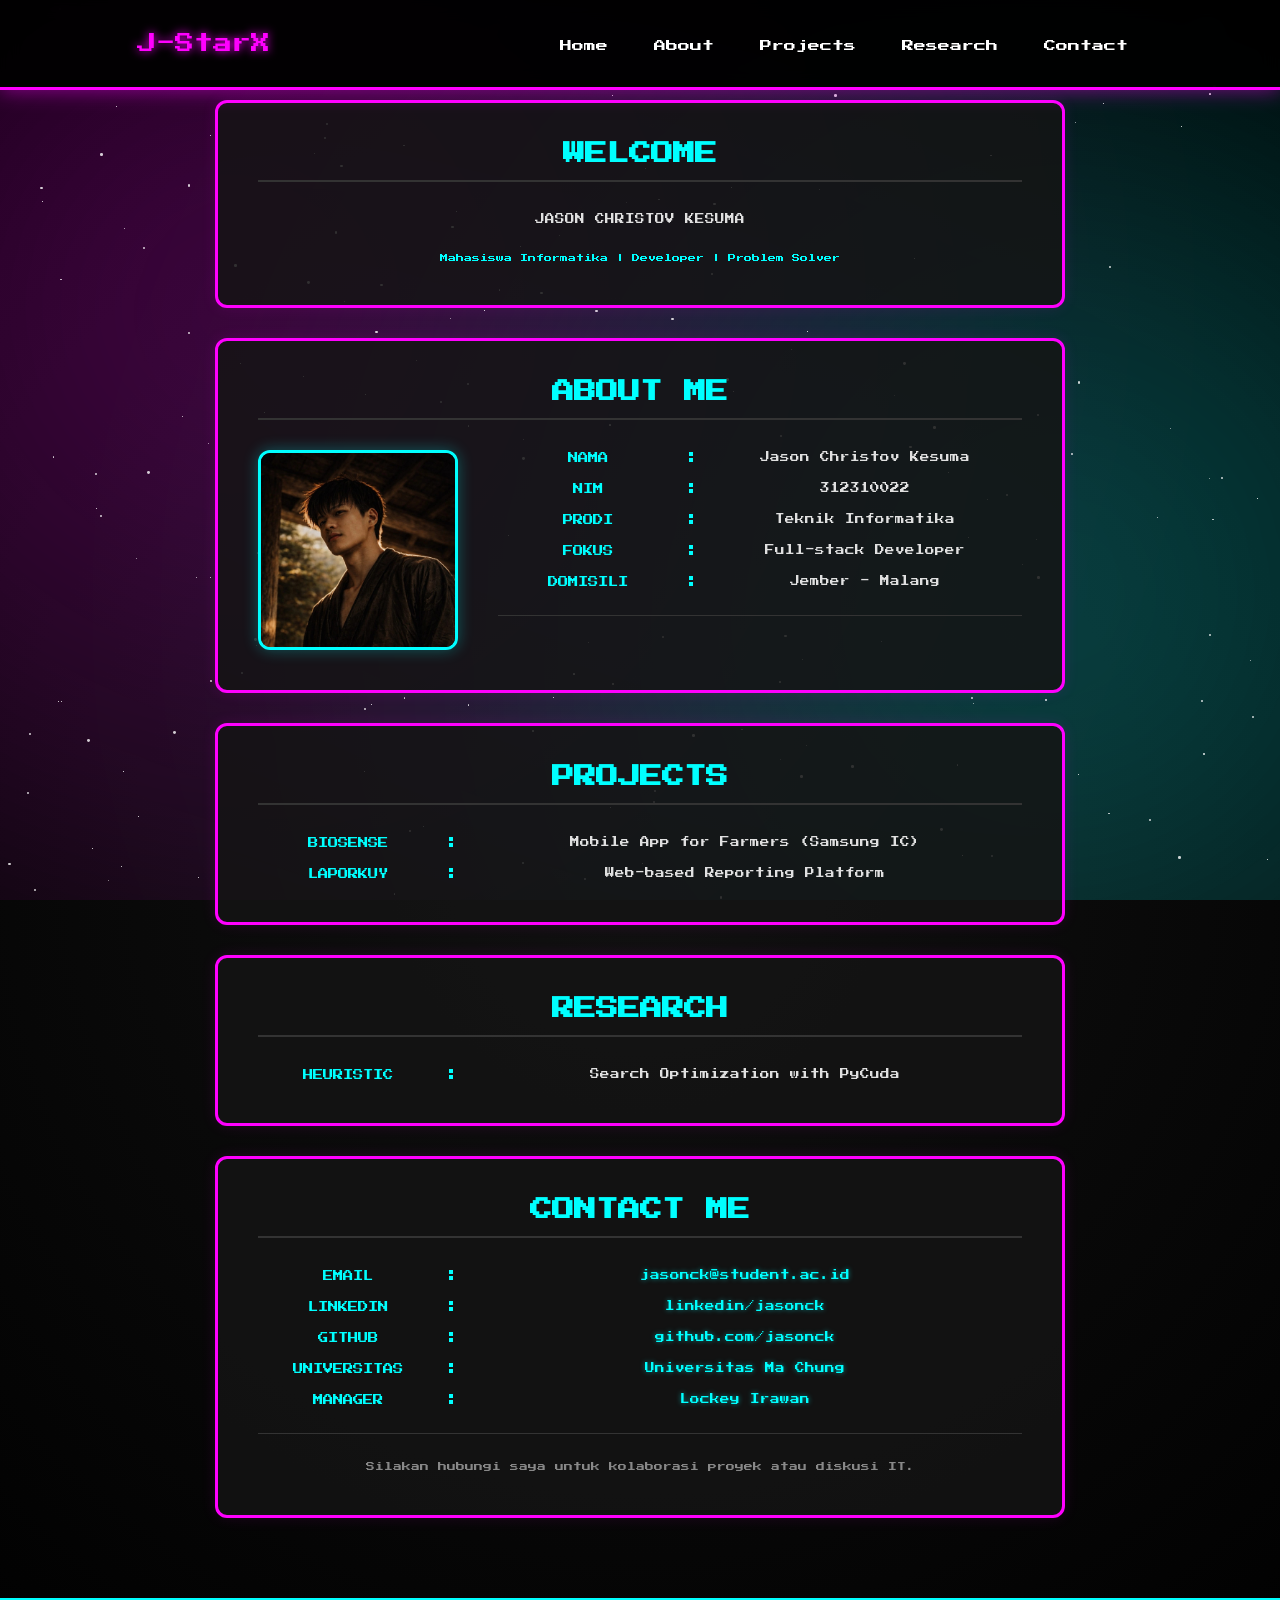
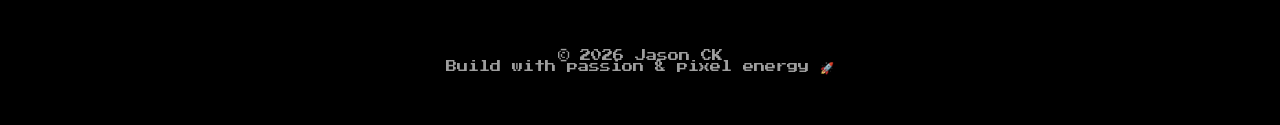
==== home.html @ 73e62814 "Add files via upload" ====
<!DOCTYPE html>
<html lang="en">
<head>
    <meta charset="UTF-8">
    <meta name="viewport" content="width=device-width, initial-scale=1.0">
    <title>Home | Jason CK</title>

    <link href="https://fonts.googleapis.com/css2?family=Press+Start+2P&display=swap" rel="stylesheet">
    <link rel="stylesheet" href="Aset/styling/background-style.css">
    <link rel="stylesheet" href="Aset/styling/home-style.css">
</head>

<body>
    <div class="stars"></div>
    <div class="shooting-star"></div>
    <div class="background-glow"></div>
    <div class="rocket"></div>

    <div class="rocket-wrapper">
        <svg class="rocket" viewBox="0 0 100 140">

            <!-- Body -->
            <defs>
                <linearGradient id="bodyGrad" x1="0%" y1="0%" x2="0%" y2="100%">
                    <stop offset="0%" stop-color="#ffffff"/>
                    <stop offset="100%" stop-color="#bdbdbd"/>
                </linearGradient>
            </defs>

            <path d="M50 5 
                    C75 25 75 75 50 115 
                    C25 75 25 25 50 5Z" 
                fill="url(#bodyGrad)"/>

            <!-- Window -->
            <circle cx="50" cy="45" r="10" fill="#00ffff" opacity="0.9"/>

            <!-- Fins -->
            <path d="M25 85 L5 110 L25 100 Z" fill="#ff0033"/>
            <path d="M75 85 L95 110 L75 100 Z" fill="#ff0033"/>

            <!-- Flame -->
            <g class="flame">
                <path d="M50 115 
                        C65 105 60 80 50 95 
                        C40 80 35 105 50 115Z" 
                    fill="#ff4500"/>
                <path d="M50 110 
                        C58 100 55 85 50 95 
                        C45 85 42 100 50 110Z" 
                    fill="#ffff00"/>
            </g>

        </svg>
    </div>

    <header class="navbar">
        <div class="logo">J-StarX</div> 

        <div class="menu-toggle">&#9776;</div>

        <nav class="nav-menu">
            <a href="#home">Home</a>
            <a href="#about">About</a>
            <a href="#projects">Projects</a>
            <a href="#research">Research</a>
            <a href="#contact">Contact</a>
        </nav>
    </header>

    <div class="main-container">

        <section id="home" class="section-box">
            <h1>WELCOME</h1>
            <div class="bio-data">
                <p class="value">JASON CHRISTOV KESUMA</p>
                <p class="value" style="color: #00ffff; font-size: 0.5rem; margin-top: 10px;">
                    Mahasiswa Informatika | Developer | Problem Solver
                </p>
            </div>
        </section>

        <section id="about" class="section-box">
            <h1>ABOUT ME</h1>
            <div class="about-content">
                <div class="photo-wrapper">
                    <img src="Aset/JasonPic.jpeg" alt="Jason Christov Kesuma">
                </div>

                <div class="bio-data">
                    <div class="bio-item">
                        <span class="label">Nama</span> <span class="dot">:</span> 
                        <span class="value">Jason Christov Kesuma</span>
                    </div>
                    <div class="bio-item">
                        <span class="label">NIM</span> <span class="dot">:</span> 
                        <span class="value">312310022</span>
                    </div>
                    <div class="bio-item">
                        <span class="label">Prodi</span> <span class="dot">:</span> 
                        <span class="value">Teknik Informatika</span>
                    </div>
                    <div class="bio-item">
                        <span class="label">Fokus</span> <span class="dot">:</span> 
                        <span class="value">Full-stack Developer</span>
                    </div>
                    <div class="bio-item">
                        <span class="label">Domisili</span> <span class="dot">:</span> 
                        <span class="value">Jember - Malang</span>
                    </div>
                    <hr>
                </div>
            </div>
        </section>

        <section id="projects" class="section-box">
            <h1>PROJECTS</h1>
            <div class="bio-data">
                <div class="bio-item">
                    <span class="label">BioSense</span> <span class="dot">:</span> 
                    <span class="value">Mobile App for Farmers (Samsung IC)</span>
                </div>
                <div class="bio-item">
                    <span class="label">LaporKuy</span> <span class="dot">:</span> 
                    <span class="value">Web-based Reporting Platform</span>
                </div>
            </div>
        </section>

        <section id="research" class="section-box">
            <h1>RESEARCH</h1>
            <div class="bio-data">
                <div class="bio-item">
                    <span class="label">Heuristic</span> <span class="dot">:</span> 
                    <span class="value">Search Optimization with PyCuda</span>
                </div>
            </div>
        </section>

        <section id="contact" class="section-box">
            <h1>CONTACT ME</h1>
            <div class="bio-data">
                <div class="bio-item">
                    <span class="label">Email</span> <span class="dot">:</span> 
                    <span class="value">
                        <a href="mailto:312310022@student.machung.ac.id" class="contact-link">jasonck@student.ac.id</a>
                    </span>
                </div>

                <div class="bio-item">
                    <span class="label">Linkedin</span> <span class="dot">:</span> 
                    <span class="value">
                        <a href="https://www.linkedin.com/in/jason-christov-kesuma-a2a19a36b/" target="_blank" class="contact-link">linkedin/jasonck</a>
                    </span>
                </div>

                <div class="bio-item">
                    <span class="label">GitHub</span> <span class="dot">:</span> 
                    <span class="value">
                        <a href="https://github.com/JasonCK897" target="_blank" class="contact-link">github.com/jasonck</a>
                    </span>
                </div>

                <div class="bio-item">
                    <span class="label">Universitas</span> <span class="dot">:</span> 
                    <span class="value">
                        <a href="https://machung.ac.id/" target="_blank" class="contact-link">Universitas Ma Chung</a>
                    </span>
                </div>

                <div class="bio-item">
                    <span class="label">Manager</span> <span class="dot">:</span> 
                    <span class="value">
                        <a href="https://lockey-irawan.github.io/" target="_blank" class="contact-link">Lockey Irawan</a>
                    </span>
                </div>
            
                <hr>
                <p class="bio-desc">Silakan hubungi saya untuk kolaborasi proyek atau diskusi IT.</p>
            </div>
        </section>

    </div>

    <footer class="footer">
        <p>© 2026 Jason CK</p>
        <p>Build with passion & pixel energy 🚀</p>
    </footer>

    <script src="Aset/script/background-script.js"></script>
    <script src="Aset/script/rocket.js"></script>
    <script>
        const toggle = document.querySelector('.menu-toggle');
        const navMenu = document.querySelector('.nav-menu');

        toggle.addEventListener('click', () => {
            navMenu.classList.toggle('active');
        });
    </script>
</body>
</html>
---- Aset/styling/background-style.css ----
body {
    margin: 0;
    padding: 0;
    background: radial-gradient(circle at center, #111, #000);
}

/* ========================= */
/* ===== BACKGROUND ONLY ==== */
/* ========================= */
.stars {
    position: fixed;
    top: 0;
    left: 0;
    width: 100vw;
    height: 100vh;
    pointer-events: none; 
    z-index: 1;   
    pointer-events: none;
}
.star {
    position: absolute;
    background: white;
    border-radius: 50%;
    opacity: 0.8;
    animation: twinkle 2s infinite alternate;
}

@keyframes twinkle {
    from { opacity: 0.3; }
    to { opacity: 1; }
}

/* Shooting star */
.shooting-star {
    position: fixed;
    width: 120px;   /* panjang ekor */
    height: 3px;    /* tebal garis */
    background: linear-gradient(to left, white, transparent);
    transform-origin: left center;
    opacity: 0;
    pointer-events: none;
    z-index: 0;
    filter: drop-shadow(0 0 6px white);
}

/* ========================= */
/* ===== GLOBAL GLOW ======= */
/* ========================= */

.background-glow {
    position: fixed;
    inset: 0;
    z-index: 0;
    pointer-events: none;
    overflow: hidden;
}

.background-glow::before {
    content: "";
    position: absolute;
    width: 160%;
    height: 160%;
    top: -30%;
    left: -30%;
    background:
        radial-gradient(circle at 30% 40%, rgba(255, 0, 255, 0.25), transparent 50%),
        radial-gradient(circle at 70% 60%, rgba(0, 255, 255, 0.25), transparent 50%);
    filter: blur(120px);
    animation: rotateGlow 80s linear infinite;
}

@keyframes rotateGlow {
    from { transform: rotate(0deg); }
    to { transform: rotate(360deg); }
}

.rocket-wrapper {
    position: fixed;
    width: 80px;
    z-index: 1;
    pointer-events: none;
}

.rocket {
    width: 100%;
    filter: drop-shadow(0 0 10px #00ffff)
            drop-shadow(0 0 20px #ff00ff);
}


.flame {
    transform-origin: top center;
    animation: flameFlicker 0.15s infinite alternate;
}

@keyframes flameFlicker {
    0% { transform: scaleY(1); opacity: 0.9; }
    100% { transform: scaleY(1.3); opacity: 1; }
}
---- Aset/styling/home-style.css ----
/* =========================================
   RESET & BASE STYLES
   ========================================= */
* {
    margin: 0;
    padding: 0;
    box-sizing: border-box;
}   

html, body {
    width: 100%;
    min-height: 100vh;
    font-family: 'Press Start 2P', cursive;
    background-color: #050505;
    color: white;
    overflow-x: hidden;
    overflow-y: auto;
    scroll-behavior: smooth;
}

/* =========================================
   NAVIGATION BAR (FIXED)
   ========================================= */
.navbar {
    display: flex;
    position: fixed;
    top: 0; left: 0;
    width: 100%; 
    height: 90px; /* Tinggi Navbar */
    background: rgba(0, 0, 0, 0.95);
    backdrop-filter: blur(10px);
    border-bottom: 3px solid #ff00ff;
    box-shadow: 0 0 20px rgba(255, 0, 255, 0.5);
    justify-content: space-around;
    align-items: center;
    z-index: 1000;
}

.menu-toggle {
    display: none;
    font-size: 1.8rem;
    cursor: pointer;
    color: #ff00ff;
}

.logo {
    font-size: 1.2rem;
    color: #ff00ff;
    text-shadow: 0 0 10px #ff00ff;
}

.nav-menu a {
    color: white;
    text-decoration: none;
    font-size: 0.75rem;
    margin: 0 15px;
    transition: 0.3s;
}

.nav-menu a:hover {
    color: #00ffff;
    text-shadow: 0 0 10px #00ffff;
}

/* =========================================
   MAIN CONTENT
   ========================================= */
.main-container {
    flex: 1 0 auto;
    width: 100%;
    padding: 100px 20px 80px 20px; 

    display: flex;
    flex-direction: column;
    align-items: center;
    gap: 30px; /* Jarak antar kotak section */
}

/* SECTION BOX (CYBERPUNK STYLE) */
.section-box {
    width: 100%;
    max-width: 850px;
    background: rgba(20, 20, 20, 0.85);
    border: 3px solid #ff00ff;
    padding: 40px;
    border-radius: 12px;
    box-shadow: 0 0 15px rgba(255, 0, 255, 0.1);
    scroll-margin-top: calc(90px + 20px);
    text-align: center;
    z-index: 1;
}

.section-box h1 {
    font-size: 1.4rem;
    color: #00ffff;
    text-transform: uppercase;
    border-bottom: 2px solid #333;
    text-align: center;
    padding-bottom: 15px;
    margin-bottom: 30px;
}

/* ABOUT CONTENT LAYOUT */
.about-content {
    display: flex;
    gap: 40px;
    align-items: flex-start;
}

#about img {
    width: 200px;
    height: 200px;
    object-fit: cover;
    border: 3px solid #00ffff;
    border-radius: 12px;
    box-shadow: 0 0 15px rgba(0, 255, 255, 0.3);
    z-index: 2;
}

.bio-data {
    flex: 1;
    display: flex;
    flex-direction: column;
    gap: 15px;
}

/* GRID SYSTEM: Menyamakan Titik Dua (:) */
.bio-item {
    display: grid;
    grid-template-columns: 180px 30px 1fr; 
    align-items: center;
}

.label {
    color: #00ffff;
    font-size: 0.65rem;
    text-transform: uppercase;
}

.dot {
    color: #00ffff;
    text-align: center;
}

.value {
    color: #e0e0e0;
    font-size: 0.6rem;
    line-height: 1.6;
}

/* CONTACT LINKS */
.contact-link {
    color: #00ffff;
    text-decoration: none;
    transition: 0.3s;
    text-shadow: 0 0 5px rgba(0, 255, 255, 0.5);
}

.contact-link:hover {
    color: #fff;
    text-shadow: 0 0 12px #00ffff;
    text-decoration: underline;
}

.bio-data hr {
    border: 0;
    border-top: 1px solid #333;
    margin: 10px 0;
}

.bio-desc {
    font-size: 0.55rem;
    color: #888;
    line-height: 1.8;
}

/* =========================================
   FOOTER
   ========================================= */
.footer {
    flex-shrink: 0;
    width: 100%;
    background: #000;
    border-top: 2px solid #00ffff;
    padding: 50px 20px;
    text-align: center;
    font-size: 0.7rem;
    color: #9e9e9e;
}

/* =========================================
   RESPONSIVE DESIGN (MOBILE)
   ========================================= */
@media (max-width: 768px) {

    .menu-toggle {
        display: block;
    }

    .nav-menu a {
        font-size: 0.8rem;
    }

    .nav-menu.active {
        display: flex;
    }

    .nav-menu {
        position: absolute;
        top: 90px;
        left: 0;
        width: 100%;
        background: rgba(0,0,0,0.95);
        flex-direction: column;
        align-items: center;
        display: none;
        padding: 20px 0;
        gap: 15px;
    }

    .main-container {
        padding: 100px 15px 50px 15px;
    }
    .about-content {
        flex-direction: column;
        align-items: center;
        text-align: center;
    }
    .bio-item {
        grid-template-columns: 1fr;
        gap: 8px;
        text-align: center;
    }
    .dot {
        display: none;
    }
    .section-box {
        padding: 25px;
    }
    .navbar-spacer {
        height: 80px;
    }
}
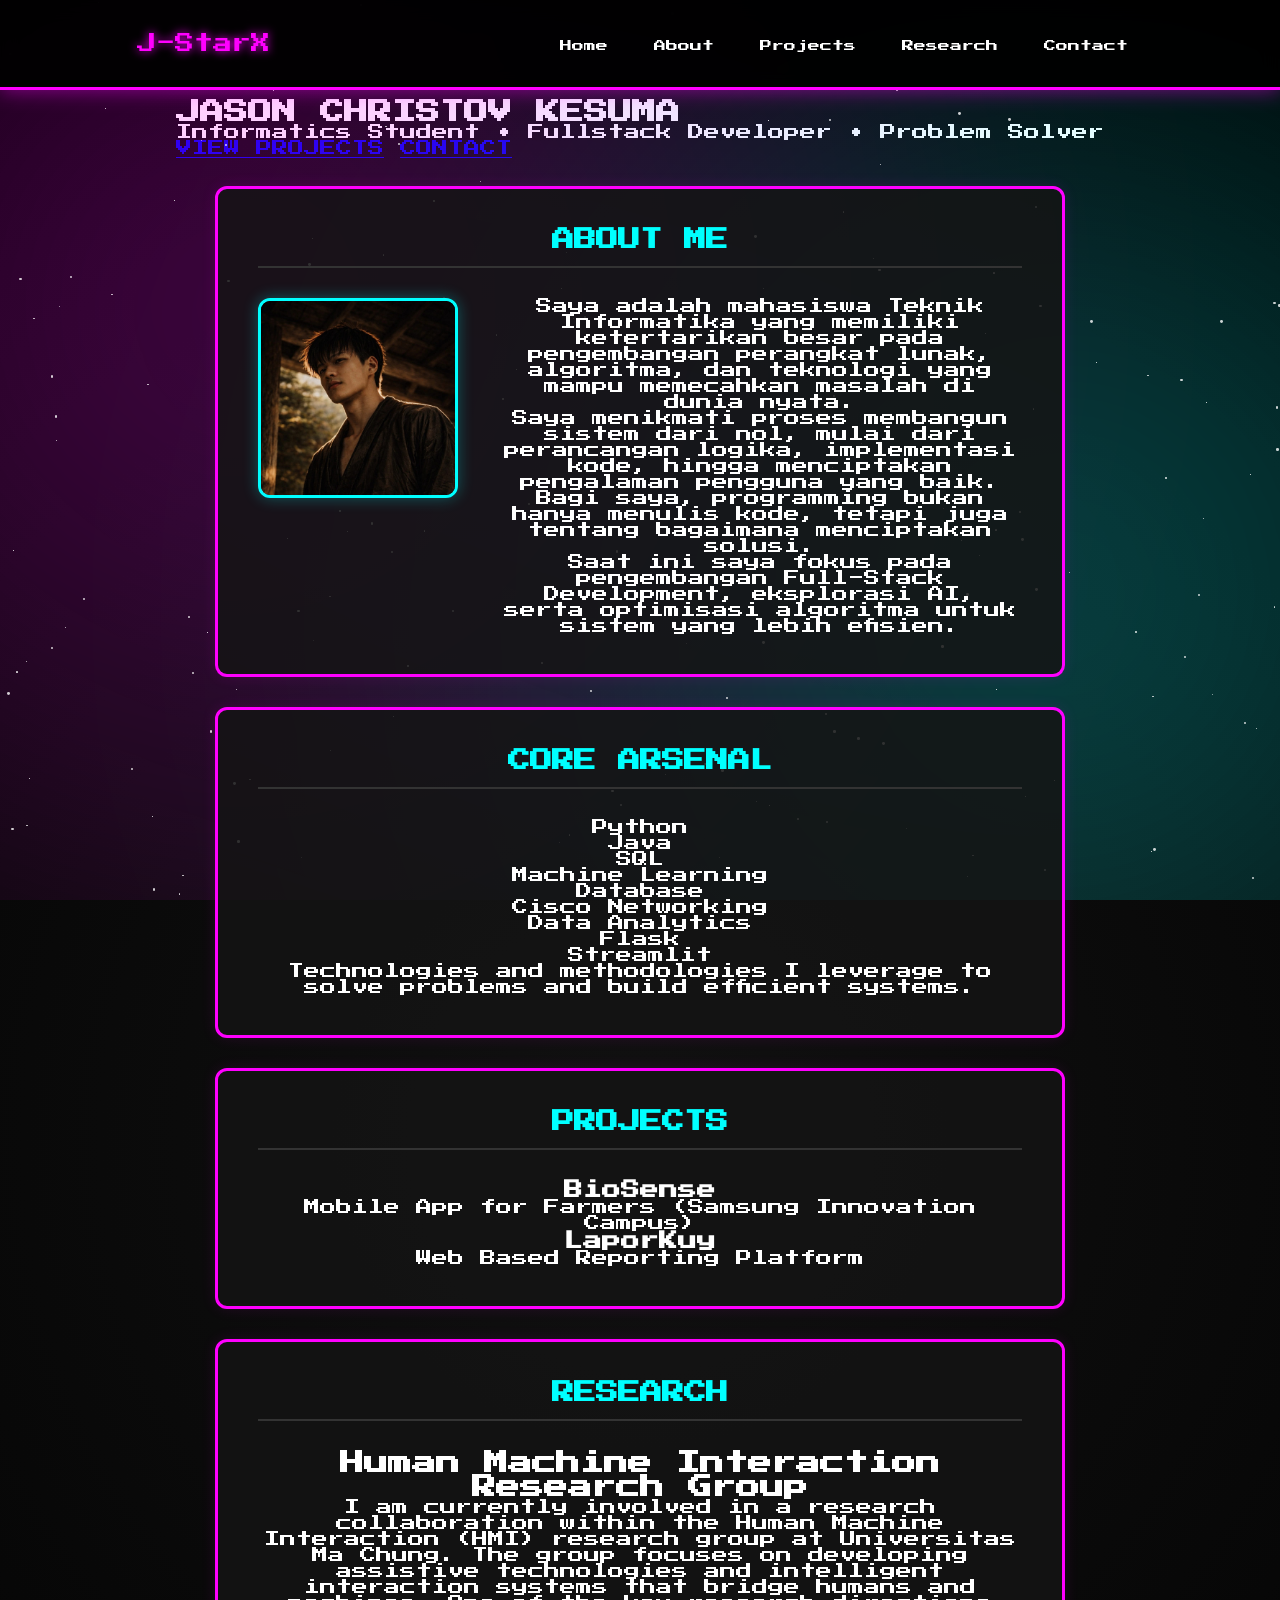
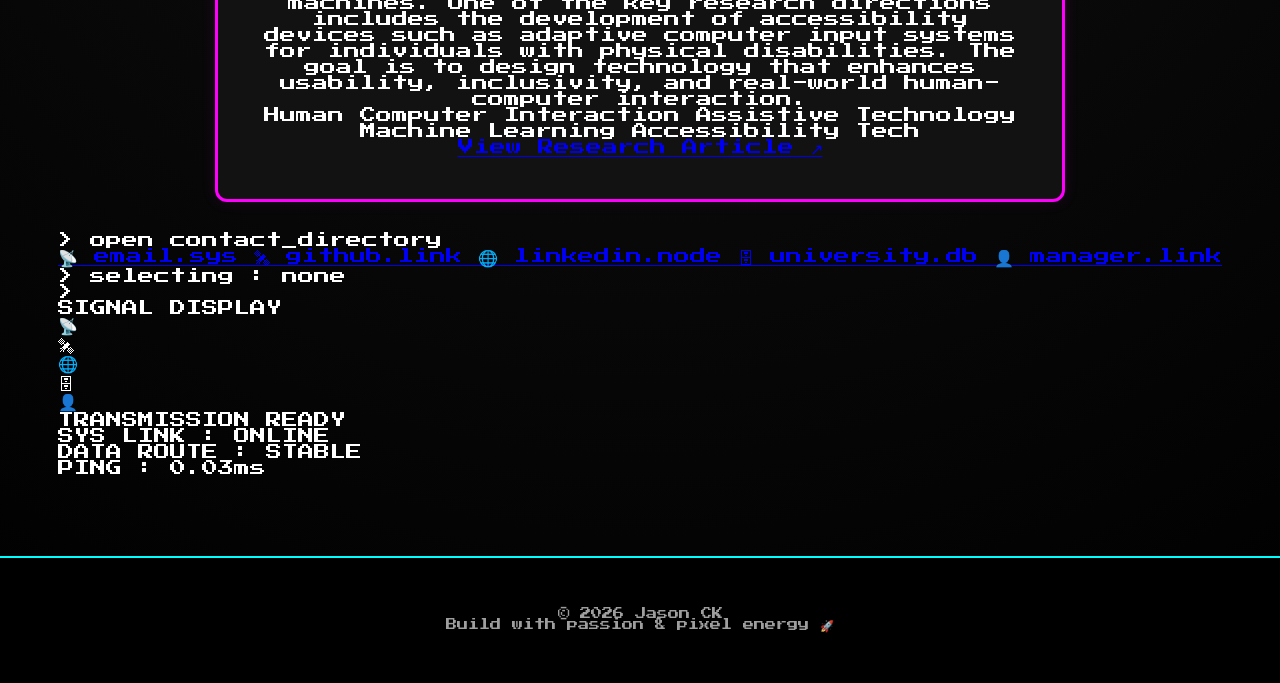
==== commit 8b8c2e32: "Add files via upload" ====
--- a/home.html
+++ b/home.html
@@ -70,114 +70,198 @@
 
     <div class="main-container">
 
-        <section id="home" class="section-box">
-            <h1>WELCOME</h1>
-            <div class="bio-data">
-                <p class="value">JASON CHRISTOV KESUMA</p>
-                <p class="value" style="color: #00ffff; font-size: 0.5rem; margin-top: 10px;">
-                    Mahasiswa Informatika | Developer | Problem Solver
-                </p>
+        <section id="home" class="hero-section">
+            <h1 class="hero-title">JASON CHRISTOV KESUMA</h1>
+            <p class="hero-role">
+                Informatics Student • Fullstack Developer • Problem Solver
+            </p>
+
+            <div class="hero-buttons">
+                <a href="#projects" class="hero-btn">VIEW PROJECTS</a>
+                <a href="#contact" class="hero-btn secondary">CONTACT</a>
             </div>
         </section>
 
         <section id="about" class="section-box">
             <h1>ABOUT ME</h1>
+
             <div class="about-content">
+
                 <div class="photo-wrapper">
                     <img src="Aset/JasonPic.jpeg" alt="Jason Christov Kesuma">
                 </div>
 
-                <div class="bio-data">
-                    <div class="bio-item">
-                        <span class="label">Nama</span> <span class="dot">:</span> 
-                        <span class="value">Jason Christov Kesuma</span>
-                    </div>
-                    <div class="bio-item">
-                        <span class="label">NIM</span> <span class="dot">:</span> 
-                        <span class="value">312310022</span>
-                    </div>
-                    <div class="bio-item">
-                        <span class="label">Prodi</span> <span class="dot">:</span> 
-                        <span class="value">Teknik Informatika</span>
-                    </div>
-                    <div class="bio-item">
-                        <span class="label">Fokus</span> <span class="dot">:</span> 
-                        <span class="value">Full-stack Developer</span>
-                    </div>
-                    <div class="bio-item">
-                        <span class="label">Domisili</span> <span class="dot">:</span> 
-                        <span class="value">Jember - Malang</span>
-                    </div>
-                    <hr>
-                </div>
-            </div>
+                <div class="about-text">
+
+                    <p>
+                        Saya adalah mahasiswa Teknik Informatika yang memiliki
+                        ketertarikan besar pada pengembangan perangkat lunak,
+                        algoritma, dan teknologi yang mampu memecahkan masalah
+                        di dunia nyata.
+                    </p>
+
+                    <p>
+                        Saya menikmati proses membangun sistem dari nol,
+                        mulai dari perancangan logika, implementasi kode,
+                        hingga menciptakan pengalaman pengguna yang baik.
+                        Bagi saya, programming bukan hanya menulis kode,
+                        tetapi juga tentang bagaimana menciptakan solusi.
+                    </p>
+
+                    <p>
+                        Saat ini saya fokus pada pengembangan
+                        <span class="highlight">Full-Stack Development</span>,
+                        eksplorasi <span class="highlight">AI</span>,
+                        serta optimisasi algoritma untuk sistem yang lebih efisien.
+                    </p>
+
+                </div>
+
+            </div>
+        </section>
+
+        <section id="skills" class="section-box">
+            <h1>CORE ARSENAL</h1>
+
+            <div class="skills-container">
+
+                <div class="skill-tag">Python</div>
+
+                <div class="skill-tag">Java</div>
+                <div class="skill-tag">SQL</div>
+                <div class="skill-tag">Machine Learning</div>
+                <div class="skill-tag">Database</div>
+
+                <div class="skill-tag">Cisco Networking</div>
+                <div class="skill-tag">Data Analytics</div>
+                <div class="skill-tag">Flask</div>
+                <div class="skill-tag">Streamlit</div>
+
+            </div>
+
+            <p class="skills-desc">
+            Technologies and methodologies I leverage to solve problems and build efficient systems.
+            </p>
         </section>
 
         <section id="projects" class="section-box">
             <h1>PROJECTS</h1>
-            <div class="bio-data">
-                <div class="bio-item">
-                    <span class="label">BioSense</span> <span class="dot">:</span> 
-                    <span class="value">Mobile App for Farmers (Samsung IC)</span>
-                </div>
-                <div class="bio-item">
-                    <span class="label">LaporKuy</span> <span class="dot">:</span> 
-                    <span class="value">Web-based Reporting Platform</span>
+            <div class="project-grid">
+                <div class="project-card">
+                    <h3>BioSense</h3>
+                    <p>Mobile App for Farmers (Samsung Innovation Campus)</p>
+                </div>
+
+                <div class="project-card">
+                    <h3>LaporKuy</h3>
+                    <p>Web Based Reporting Platform</p>
                 </div>
             </div>
         </section>
 
         <section id="research" class="section-box">
             <h1>RESEARCH</h1>
-            <div class="bio-data">
-                <div class="bio-item">
-                    <span class="label">Heuristic</span> <span class="dot">:</span> 
-                    <span class="value">Search Optimization with PyCuda</span>
-                </div>
-            </div>
-        </section>
-
-        <section id="contact" class="section-box">
-            <h1>CONTACT ME</h1>
-            <div class="bio-data">
-                <div class="bio-item">
-                    <span class="label">Email</span> <span class="dot">:</span> 
-                    <span class="value">
-                        <a href="mailto:312310022@student.machung.ac.id" class="contact-link">jasonck@student.ac.id</a>
-                    </span>
-                </div>
-
-                <div class="bio-item">
-                    <span class="label">Linkedin</span> <span class="dot">:</span> 
-                    <span class="value">
-                        <a href="https://www.linkedin.com/in/jason-christov-kesuma-a2a19a36b/" target="_blank" class="contact-link">linkedin/jasonck</a>
-                    </span>
-                </div>
-
-                <div class="bio-item">
-                    <span class="label">GitHub</span> <span class="dot">:</span> 
-                    <span class="value">
-                        <a href="https://github.com/JasonCK897" target="_blank" class="contact-link">github.com/jasonck</a>
-                    </span>
-                </div>
-
-                <div class="bio-item">
-                    <span class="label">Universitas</span> <span class="dot">:</span> 
-                    <span class="value">
-                        <a href="https://machung.ac.id/" target="_blank" class="contact-link">Universitas Ma Chung</a>
-                    </span>
-                </div>
-
-                <div class="bio-item">
-                    <span class="label">Manager</span> <span class="dot">:</span> 
-                    <span class="value">
-                        <a href="https://lockey-irawan.github.io/" target="_blank" class="contact-link">Lockey Irawan</a>
-                    </span>
-                </div>
-            
-                <hr>
-                <p class="bio-desc">Silakan hubungi saya untuk kolaborasi proyek atau diskusi IT.</p>
-            </div>
+            <div class="research-card">
+                <h2>Human Machine Interaction Research Group</h2>
+                <p>
+                    I am currently involved in a research collaboration within the
+                    Human Machine Interaction (HMI) research group at Universitas Ma Chung.
+                    The group focuses on developing assistive technologies and intelligent
+                    interaction systems that bridge humans and machines.
+
+                    One of the key research directions includes the development of
+                    accessibility devices such as adaptive computer input systems for
+                    individuals with physical disabilities. The goal is to design
+                    technology that enhances usability, inclusivity, and real-world
+                    human-computer interaction.
+                </p>
+                <div class="research-tags">
+
+                    <span>Human Computer Interaction</span>
+                    <span>Assistive Technology</span>
+                    <span>Machine Learning</span>
+                    <span>Accessibility Tech</span>
+                </div>
+                <a href="https://machung.ac.id/ma-chung-di-media/siap-hilirisasi-pusat-studi-hmi-universitas-ma-chung-terus-kembangkan-mouse-difabel/"
+                target="_blank"
+                class="research-btn">
+                View Research Article ↗
+                </a>
+            </div>
+
+            </section>
+
+       <section class="contact-section">
+            <!-- TERMINAL BOX (kode kamu) -->
+
+            <div class="terminal-box">
+
+            <p class="terminal-line"><span class="prompt">></span> open contact_directory</p>
+
+            <div class="terminal-files">
+
+            <a href="mailto:jasonck@student.ac.id" class="terminal-item" data-name="email.sys">
+            <span class="file-icon">📡</span> email.sys
+            </a>
+
+            <a href="https://github.com/JasonCK897" target="_blank" class="terminal-item" data-name="github.link">
+            <span class="file-icon">🛰</span> github.link
+            </a>
+
+            <a href="https://www.linkedin.com/in/jason-christov-kesuma-a2a19a36b/" target="_blank" class="terminal-item" data-name="linkedin.node">
+            <span class="file-icon">🌐</span> linkedin.node
+            </a>
+
+            <a href="https://machung.ac.id/" target="_blank" class="terminal-item" data-name="university.db">
+            <span class="file-icon">🗄</span> university.db
+            </a>
+
+            <a href="https://lockey-irawan.github.io/" target="_blank" class="terminal-item" data-name="manager.link">
+            <span class="file-icon">👤</span> manager.link
+            </a>
+
+            </div>
+
+            <p class="terminal-line status-line">
+            <span class="prompt">></span> selecting : <span id="active-file">none</span>
+            </p>
+
+            <p class="cursor-line">
+            <span class="prompt">></span> <span class="cursor"></span>
+            </p>
+
+            </div>
+
+
+            <!-- PANEL DISPLAY KANAN -->
+
+            <div class="contact-display">
+
+                <div class="display-title">SIGNAL DISPLAY</div>
+
+                <div class="display-icons">
+
+                <div class="signal-icon">📡</div>
+                <div class="signal-icon">🛰</div>
+                <div class="signal-icon">🌐</div>
+                <div class="signal-icon">🗄</div>
+                <div class="signal-icon">👤</div>
+
+                </div>
+
+                <div class="signal-status">
+                TRANSMISSION READY
+                </div>
+
+                <div class="system-status">
+                    <p>SYS LINK : ONLINE</p>
+                    <p>DATA ROUTE : STABLE</p>
+                    <p>PING : 0.03ms</p>
+
+                </div>
+
+            </div>
+
         </section>
 
     </div>
@@ -189,13 +273,6 @@
 
     <script src="Aset/script/background-script.js"></script>
     <script src="Aset/script/rocket.js"></script>
-    <script>
-        const toggle = document.querySelector('.menu-toggle');
-        const navMenu = document.querySelector('.nav-menu');
-
-        toggle.addEventListener('click', () => {
-            navMenu.classList.toggle('active');
-        });
-    </script>
+    <script src="Aset/script/home.js"></script>
 </body>
 </html>
